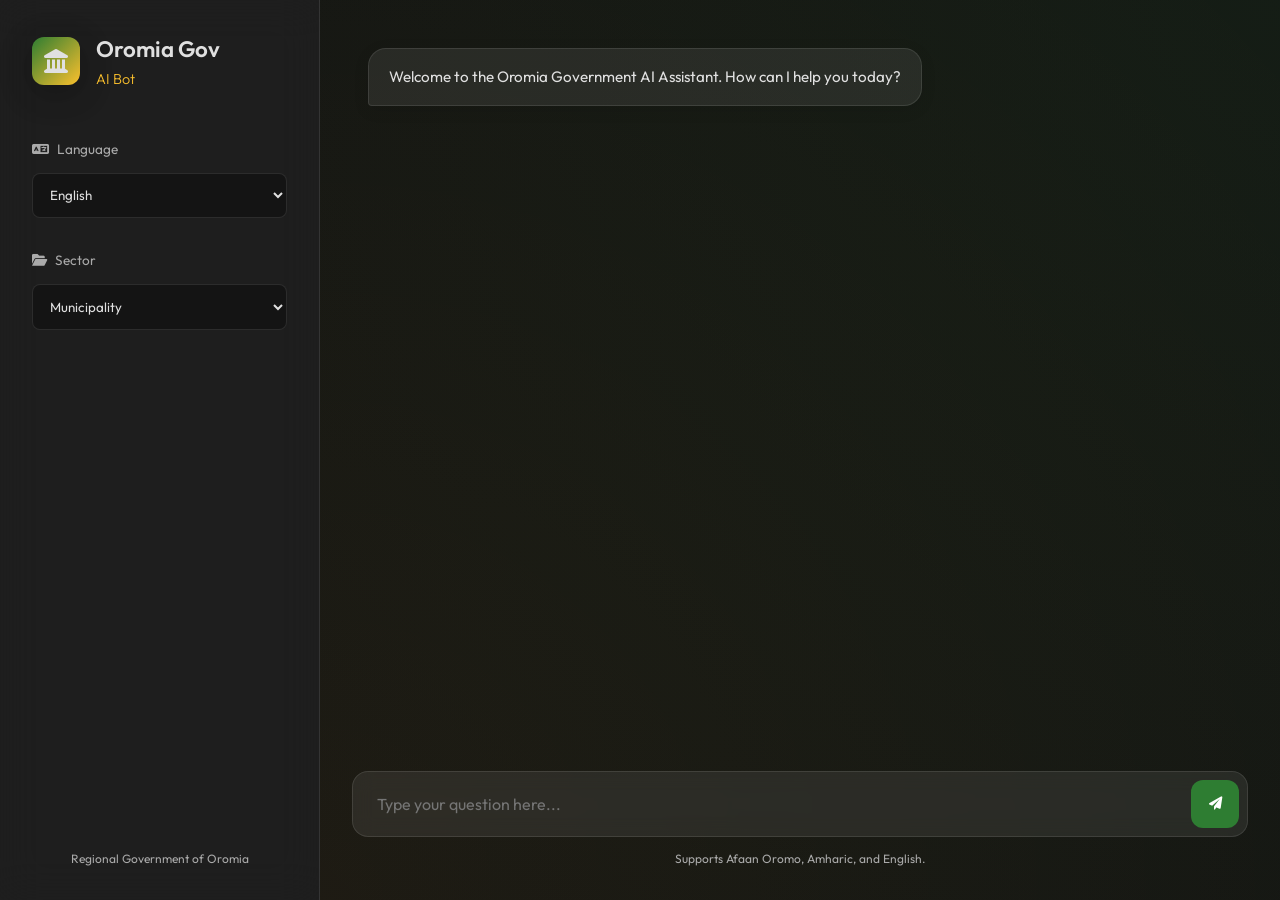
==== static/index.html @ 7d521f74 "feat: Initialize multilingual AI chatbot project with core components including data, training, API," ====
<!DOCTYPE html>
<html lang="en">

<head>
    <meta charset="UTF-8">
    <meta name="viewport" content="width=device-width, initial-scale=1.0">
    <title>Oromia Gov AI Bot</title>
    <link rel="stylesheet" href="/static/style.css">
    <link href="https://fonts.googleapis.com/css2?family=Outfit:wght@300;400;600&display=swap" rel="stylesheet">
    <link rel="stylesheet" href="https://cdnjs.cloudflare.com/ajax/libs/font-awesome/6.0.0/css/all.min.css">
</head>

<body>
    <div class="app-container">
        <aside class="sidebar">
            <div class="logo-section">
                <div class="logo-icon">
                    <i class="fas fa-landmark"></i>
                </div>
                <h1>Oromia Gov<span>AI Bot</span></h1>
            </div>

            <nav class="settings">
                <div class="setting-group">
                    <label for="language-select"><i class="fas fa-language"></i> Language</label>
                    <select id="language-select">
                        <option value="om">Afaan Oromo</option>
                        <option value="am">Amharic</option>
                        <option value="en" selected>English</option>
                    </select>
                </div>

                <div class="setting-group">
                    <label for="sector-select"><i class="fas fa-folder-open"></i> Sector</label>
                    <select id="sector-select">
                        <option value="">All Sectors</option>
                        <option value="passport">Passport</option>
                        <option value="municipality" selected>Municipality</option>
                        <option value="utilities">Utilities</option>
                        <option value="general">General</option>
                    </select>
                </div>
            </nav>

            <div class="sidebar-footer">
                <p>Regional Government of Oromia</p>
            </div>
        </aside>

        <main class="chat-interface">
            <div id="chat-messages" class="chat-messages">
                <div class="message system">
                    <div class="message-content">
                        Welcome to the Oromia Government AI Assistant. How can I help you today?
                    </div>
                </div>
            </div>

            <div class="input-area">
                <div class="input-container">
                    <input type="text" id="user-input" placeholder="Type your question here..." autocomplete="off">
                    <button id="send-button">
                        <i class="fas fa-paper-plane"></i>
                    </button>
                </div>
                <div class="input-helper">
                    Supports Afaan Oromo, Amharic, and English.
                </div>
            </div>
        </main>
    </div>
    <script src="/static/script.js"></script>
</body>

</html>
---- static/style.css ----
:root {
    --primary-color: #2e7d32; /* Green */
    --secondary-color: #fbc02d; /* Yellow */
    --accent-color: #d32f2f; /* Red */
    --bg-dark: #121212;
    --sidebar-bg: rgba(255, 255, 255, 0.05);
    --card-bg: rgba(255, 255, 255, 0.08);
    --text-primary: #e0e0e0;
    --text-secondary: #aaaaaa;
    --glass-border: rgba(255, 255, 255, 0.1);
}

* {
    margin: 0;
    padding: 0;
    box-sizing: border-box;
}

body {
    font-family: 'Outfit', sans-serif;
    background-color: var(--bg-dark);
    color: var(--text-primary);
    line-height: 1.6;
    height: 100vh;
    overflow: hidden;
}

.app-container {
    display: flex;
    height: 100vh;
}

/* Sidebar Styling */
.sidebar {
    width: 320px;
    background: var(--sidebar-bg);
    backdrop-filter: blur(20px);
    border-right: 1px solid var(--glass-border);
    display: flex;
    flex-direction: column;
    padding: 2rem;
}

.logo-section {
    display: flex;
    align-items: center;
    gap: 1rem;
    margin-bottom: 3rem;
}

.logo-icon {
    width: 48px;
    height: 48px;
    background: linear-gradient(135deg, var(--primary-color), var(--secondary-color));
    border-radius: 12px;
    display: flex;
    align-items: center;
    justify-content: center;
    font-size: 1.5rem;
    box-shadow: 0 8px 32px rgba(0, 0, 0, 0.3);
}

.logo-section h1 {
    font-size: 1.4rem;
    font-weight: 600;
}

.logo-section h1 span {
    display: block;
    font-size: 0.9rem;
    color: var(--secondary-color);
    font-weight: 300;
}

.settings {
    flex-grow: 1;
}

.setting-group {
    margin-bottom: 2rem;
}

.setting-group label {
    display: block;
    font-size: 0.85rem;
    color: var(--text-secondary);
    margin-bottom: 0.75rem;
    display: flex;
    align-items: center;
    gap: 0.5rem;
}

.setting-group select {
    width: 100%;
    padding: 0.8rem;
    background: rgba(0, 0, 0, 0.3);
    border: 1px solid var(--glass-border);
    border-radius: 8px;
    color: var(--text-primary);
    font-family: inherit;
    cursor: pointer;
    transition: all 0.3s ease;
}

.setting-group select:focus {
    outline: none;
    border-color: var(--primary-color);
    background: rgba(0, 0, 0, 0.5);
}

.sidebar-footer {
    font-size: 0.75rem;
    color: var(--text-secondary);
    text-align: center;
}

/* Chat Interface Styling */
.chat-interface {
    flex-grow: 1;
    display: flex;
    flex-direction: column;
    padding: 2rem;
    position: relative;
    background: radial-gradient(circle at top right, rgba(46, 125, 50, 0.1), transparent),
                radial-gradient(circle at bottom left, rgba(251, 192, 45, 0.05), transparent);
}

.chat-messages {
    flex-grow: 1;
    overflow-y: auto;
    padding: 1rem;
    display: flex;
    flex-direction: column;
    gap: 1.5rem;
    scroll-behavior: smooth;
}

.message {
    max-width: 80%;
    animation: fadeInSlide 0.4s ease forwards;
}

.message.system {
    align-self: flex-start;
}

.message.user {
    align-self: flex-end;
}

.message-content {
    padding: 1rem 1.25rem;
    border-radius: 18px;
    font-size: 0.95rem;
    position: relative;
    box-shadow: 0 4px 15px rgba(0, 0, 0, 0.1);
}

.message.system .message-content {
    background: var(--card-bg);
    border: 1px solid var(--glass-border);
    border-bottom-left-radius: 4px;
}

.message.user .message-content {
    background: linear-gradient(135deg, var(--primary-color), #1b5e20);
    border-bottom-right-radius: 4px;
}

.message .metadata {
    font-size: 0.7rem;
    color: var(--text-secondary);
    margin-top: 0.4rem;
}

/* Input Area Styling */
.input-area {
    padding-top: 2rem;
}

.input-container {
    background: var(--card-bg);
    border: 1px solid var(--glass-border);
    border-radius: 16px;
    padding: 0.5rem;
    display: flex;
    align-items: center;
    gap: 0.5rem;
    backdrop-filter: blur(10px);
}

.input-container input {
    flex-grow: 1;
    background: transparent;
    border: none;
    color: var(--text-primary);
    padding: 0.8rem 1rem;
    font-family: inherit;
    font-size: 1rem;
}

.input-container input:focus {
    outline: none;
}

.input-container button {
    width: 48px;
    height: 48px;
    background: var(--primary-color);
    border: none;
    border-radius: 12px;
    color: white;
    cursor: pointer;
    transition: all 0.3s cubic-bezier(0.175, 0.885, 0.32, 1.275);
}

.input-container button:hover {
    transform: scale(1.05);
    background: #388e3c;
}

.input-helper {
    font-size: 0.75rem;
    color: var(--text-secondary);
    margin-top: 0.75rem;
    text-align: center;
}

/* Scrollbar Styling */
.chat-messages::-webkit-scrollbar {
    width: 6px;
}

.chat-messages::-webkit-scrollbar-track {
    background: transparent;
}

.chat-messages::-webkit-scrollbar-thumb {
    background: var(--glass-border);
    border-radius: 10px;
}

/* Animations */
@keyframes fadeInSlide {
    from {
        opacity: 0;
        transform: translateY(10px);
    }
    to {
        opacity: 1;
        transform: translateY(0);
    }
}

/* Mobile Responsiveness */
@media (max-width: 768px) {
    .app-container {
        flex-direction: column;
    }
    
    .sidebar {
        width: 100%;
        height: auto;
        padding: 1rem;
    }
    
    .logo-section {
        margin-bottom: 1rem;
    }
    
    .settings {
        display: none; /* Hide settings on small screens initially */
    }
    
    .chat-interface {
        padding: 1rem;
    }
}
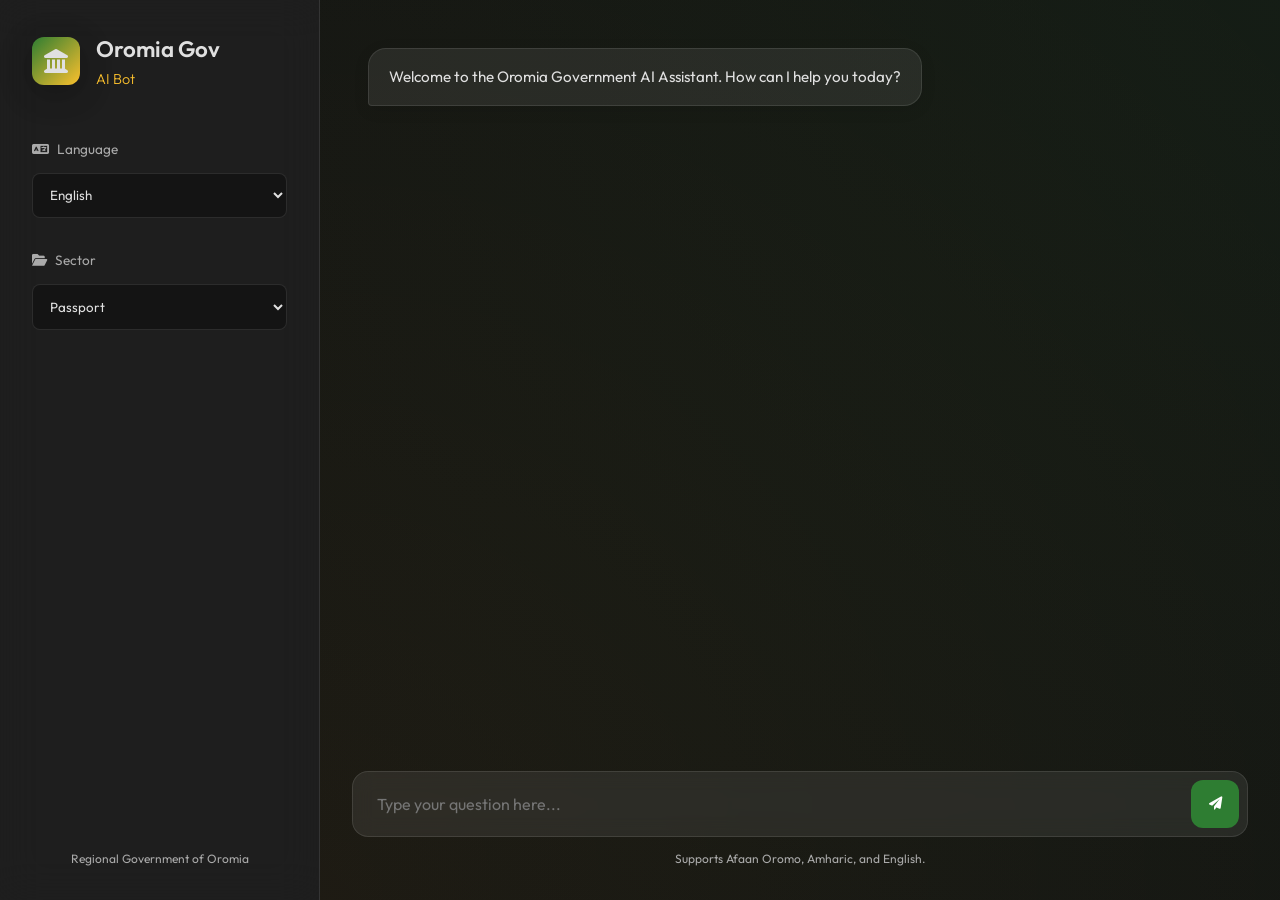
==== commit 70ee30d4: "Update passport FAQs and translations, modify index files, and adjust HTML sector selection" ====
--- a/static/index.html
+++ b/static/index.html
@@ -34,8 +34,8 @@
                     <label for="sector-select"><i class="fas fa-folder-open"></i> Sector</label>
                     <select id="sector-select">
                         <option value="">All Sectors</option>
-                        <option value="passport">Passport</option>
-                        <option value="municipality" selected>Municipality</option>
+                        <option value="passport" selected>Passport</option>
+                        <option value="municipality">Municipality</option>
                         <option value="utilities">Utilities</option>
                         <option value="general">General</option>
                     </select>
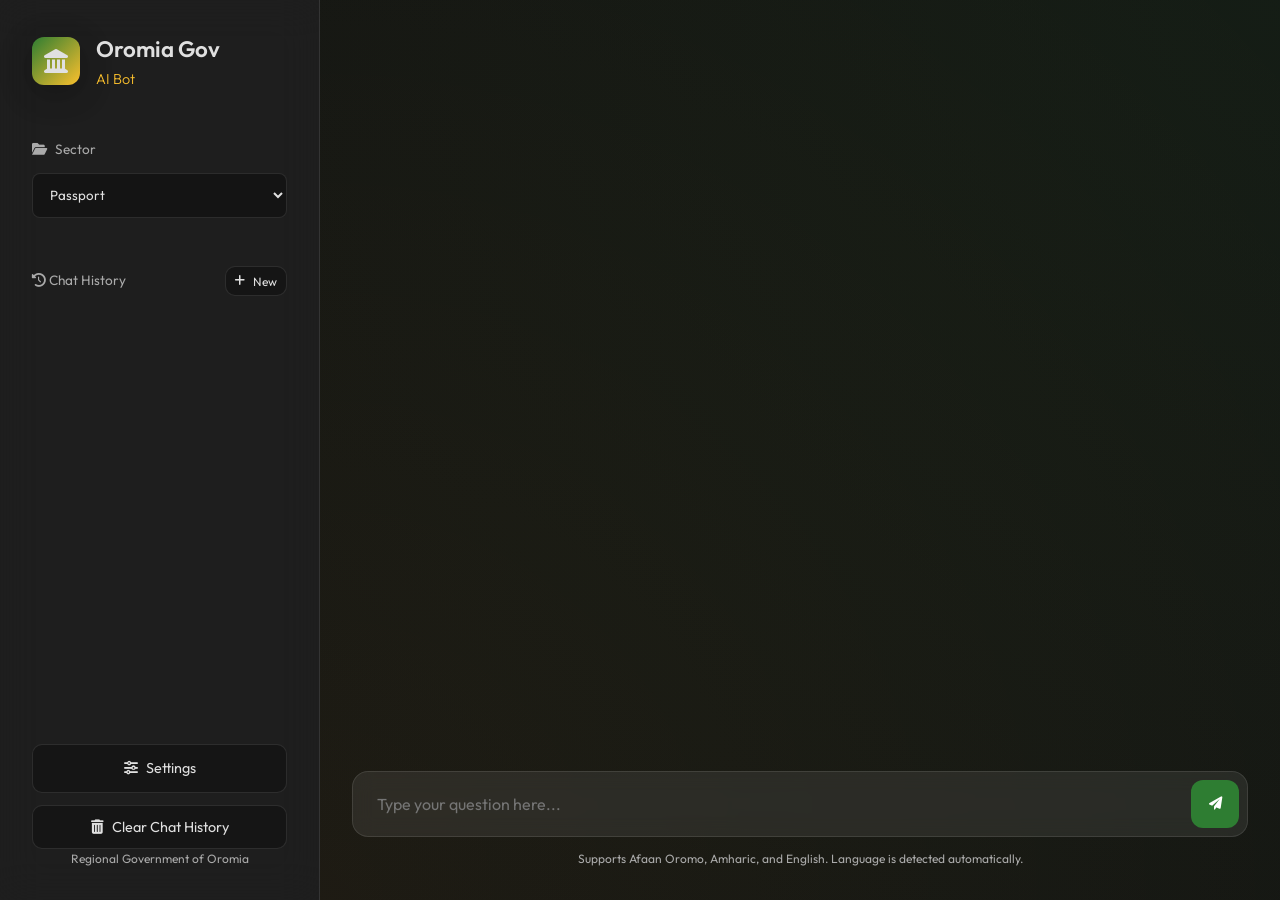
==== commit b4a5be76: "feat: Enhance chatbot functionality with session management and conversation history - Implement ses" ====
--- a/static/index.html
+++ b/static/index.html
@@ -8,6 +8,7 @@
     <link rel="stylesheet" href="/static/style.css">
     <link href="https://fonts.googleapis.com/css2?family=Outfit:wght@300;400;600&display=swap" rel="stylesheet">
     <link rel="stylesheet" href="https://cdnjs.cloudflare.com/ajax/libs/font-awesome/6.0.0/css/all.min.css">
+    <script src="/static/marked.min.js"></script>
 </head>
 
 <body>
@@ -22,15 +23,6 @@
 
             <nav class="settings">
                 <div class="setting-group">
-                    <label for="language-select"><i class="fas fa-language"></i> Language</label>
-                    <select id="language-select">
-                        <option value="om">Afaan Oromo</option>
-                        <option value="am">Amharic</option>
-                        <option value="en" selected>English</option>
-                    </select>
-                </div>
-
-                <div class="setting-group">
                     <label for="sector-select"><i class="fas fa-folder-open"></i> Sector</label>
                     <select id="sector-select">
                         <option value="">All Sectors</option>
@@ -40,21 +32,34 @@
                         <option value="general">General</option>
                     </select>
                 </div>
+
+                <div class="history-panel">
+                    <div class="history-header">
+                        <span><i class="fas fa-history"></i> Chat History</span>
+                        <button id="new-chat-button" type="button" class="sidebar-button compact">
+                            <i class="fas fa-plus"></i> New
+                        </button>
+                    </div>
+                    <div id="history-list" class="history-list"></div>
+                </div>
             </nav>
 
             <div class="sidebar-footer">
+                <div class="setting-actions">
+                    <a class="sidebar-link" href="/settings"><i class="fas fa-sliders-h"></i> Settings</a>
+                    <button id="clear-history-button" type="button" class="sidebar-button">
+                        <i class="fas fa-trash-alt"></i> Clear Chat History
+                    </button>
+                </div>
                 <p>Regional Government of Oromia</p>
             </div>
         </aside>
 
         <main class="chat-interface">
-            <div id="chat-messages" class="chat-messages">
-                <div class="message system">
-                    <div class="message-content">
-                        Welcome to the Oromia Government AI Assistant. How can I help you today?
-                    </div>
-                </div>
-            </div>
+            <button id="sidebar-toggle-button" type="button" class="mobile-sidebar-toggle" aria-label="Toggle sidebar">
+                <i class="fas fa-bars"></i>
+            </button>
+            <div id="chat-messages" class="chat-messages"></div>
 
             <div class="input-area">
                 <div class="input-container">
@@ -64,7 +69,7 @@
                     </button>
                 </div>
                 <div class="input-helper">
-                    Supports Afaan Oromo, Amharic, and English.
+                    Supports Afaan Oromo, Amharic, and English. Language is detected automatically.
                 </div>
             </div>
         </main>
@@ -72,4 +77,4 @@
     <script src="/static/script.js"></script>
 </body>
 
-</html>+</html>
--- a/static/style.css
+++ b/static/style.css
@@ -39,6 +39,7 @@
     display: flex;
     flex-direction: column;
     padding: 2rem;
+    overflow: hidden;
 }
 
 .logo-section {
@@ -73,7 +74,105 @@
 }
 
 .settings {
-    flex-grow: 1;
+    flex: 1;
+    min-height: 0;
+    display: flex;
+    flex-direction: column;
+}
+
+.setting-actions {
+    display: flex;
+    flex-direction: column;
+    gap: 0.75rem;
+    margin-top: 0.5rem;
+}
+
+.history-panel {
+    margin-top: 1rem;
+    display: flex;
+    flex-direction: column;
+    gap: 0.75rem;
+    flex: 1;
+    min-height: 0;
+}
+
+.history-header {
+    display: flex;
+    align-items: center;
+    justify-content: space-between;
+    font-size: 0.85rem;
+    color: var(--text-secondary);
+}
+
+.history-list {
+    display: flex;
+    flex-direction: column;
+    gap: 0.5rem;
+    flex: 1;
+    min-height: 0;
+    overflow-y: auto;
+    padding-right: 0.25rem;
+}
+
+.history-item {
+    text-align: left;
+    padding: 0.65rem 0.75rem;
+    background: rgba(0, 0, 0, 0.2);
+    border: 1px solid var(--glass-border);
+    border-radius: 8px;
+    color: var(--text-primary);
+    font-family: inherit;
+    font-size: 0.85rem;
+    cursor: pointer;
+    white-space: nowrap;
+    overflow: hidden;
+    text-overflow: ellipsis;
+}
+
+.history-item.active {
+    border-color: var(--primary-color);
+    background: rgba(46, 125, 50, 0.2);
+}
+
+.history-empty {
+    font-size: 0.8rem;
+    color: var(--text-secondary);
+    padding: 0.5rem 0.25rem;
+}
+
+.sidebar-link,
+.sidebar-button {
+    width: 100%;
+    display: inline-flex;
+    align-items: center;
+    justify-content: center;
+    gap: 0.5rem;
+    padding: 0.75rem;
+    border-radius: 10px;
+    border: 1px solid var(--glass-border);
+    background: rgba(0, 0, 0, 0.25);
+    color: var(--text-primary);
+    text-decoration: none;
+    cursor: pointer;
+    font-family: inherit;
+    font-size: 0.9rem;
+    transition: all 0.2s ease;
+}
+
+.sidebar-button.compact {
+    width: auto;
+    padding: 0.4rem 0.55rem;
+    font-size: 0.75rem;
+}
+
+.sidebar-link:hover,
+.sidebar-button:hover {
+    background: rgba(0, 0, 0, 0.4);
+    border-color: var(--primary-color);
+}
+
+.sidebar-button.secondary {
+    background: rgba(211, 47, 47, 0.2);
 }
 
 .setting-group {
@@ -112,6 +211,7 @@
     font-size: 0.75rem;
     color: var(--text-secondary);
     text-align: center;
+    margin-top: 1rem;
 }
 
 /* Chat Interface Styling */
@@ -123,6 +223,21 @@
     position: relative;
     background: radial-gradient(circle at top right, rgba(46, 125, 50, 0.1), transparent),
                 radial-gradient(circle at bottom left, rgba(251, 192, 45, 0.05), transparent);
+}
+
+.mobile-sidebar-toggle {
+    display: none;
+    position: absolute;
+    top: 1rem;
+    left: 1rem;
+    width: 42px;
+    height: 42px;
+    border-radius: 10px;
+    border: 1px solid var(--glass-border);
+    background: rgba(0, 0, 0, 0.45);
+    color: var(--text-primary);
+    cursor: pointer;
+    z-index: 30;
 }
 
 .chat-messages {
@@ -171,6 +286,29 @@
     font-size: 0.7rem;
     color: var(--text-secondary);
     margin-top: 0.4rem;
+}
+
+.typing-content {
+    display: flex;
+    align-items: center;
+    gap: 0.4rem;
+    min-height: 1rem;
+}
+
+.typing-dot {
+    width: 0.5rem;
+    height: 0.5rem;
+    border-radius: 50%;
+    background: var(--text-secondary);
+    animation: typingPulse 1s infinite ease-in-out;
+}
+
+.typing-dot:nth-child(2) {
+    animation-delay: 0.15s;
+}
+
+.typing-dot:nth-child(3) {
+    animation-delay: 0.3s;
 }
 
 /* Input Area Styling */
@@ -252,27 +390,93 @@
     }
 }
 
+@keyframes typingPulse {
+    0%, 80%, 100% {
+        transform: scale(0.6);
+        opacity: 0.5;
+    }
+    40% {
+        transform: scale(1);
+        opacity: 1;
+    }
+}
+
+.settings-page-main {
+    align-items: center;
+    justify-content: center;
+}
+
+.settings-card {
+    width: min(640px, 100%);
+    background: var(--card-bg);
+    border: 1px solid var(--glass-border);
+    border-radius: 16px;
+    padding: 2rem;
+}
+
+.settings-card h2 {
+    margin-bottom: 1.5rem;
+}
+
+.setting-actions-inline {
+    display: flex;
+    gap: 0.75rem;
+    flex-wrap: wrap;
+}
+
+.settings-status {
+    margin-top: 1rem;
+    color: var(--text-secondary);
+    font-size: 0.85rem;
+}
+
+.settings-status.error {
+    color: #ff8a80;
+}
+
 /* Mobile Responsiveness */
 @media (max-width: 768px) {
     .app-container {
-        flex-direction: column;
+        display: block;
     }
     
     .sidebar {
-        width: 100%;
-        height: auto;
+        position: fixed;
+        top: 0;
+        left: 0;
+        width: min(88vw, 340px);
+        height: 100vh;
         padding: 1rem;
-    }
-    
+        transform: translateX(-100%);
+        transition: transform 0.25s ease;
+        z-index: 40;
+        border-right: 1px solid var(--glass-border);
+        background: rgba(18, 18, 18, 0.98);
+        overflow-y: auto;
+        overscroll-behavior: contain;
+    }
+
+    body.sidebar-open .sidebar {
+        transform: translateX(0);
+    }
+
+    .mobile-sidebar-toggle {
+        display: inline-flex;
+        align-items: center;
+        justify-content: center;
+    }
+
     .logo-section {
         margin-bottom: 1rem;
     }
     
     .settings {
-        display: none; /* Hide settings on small screens initially */
+        display: block;
     }
     
     .chat-interface {
         padding: 1rem;
-    }
-}
+        padding-top: 4rem;
+        height: 100vh;
+    }
+}
